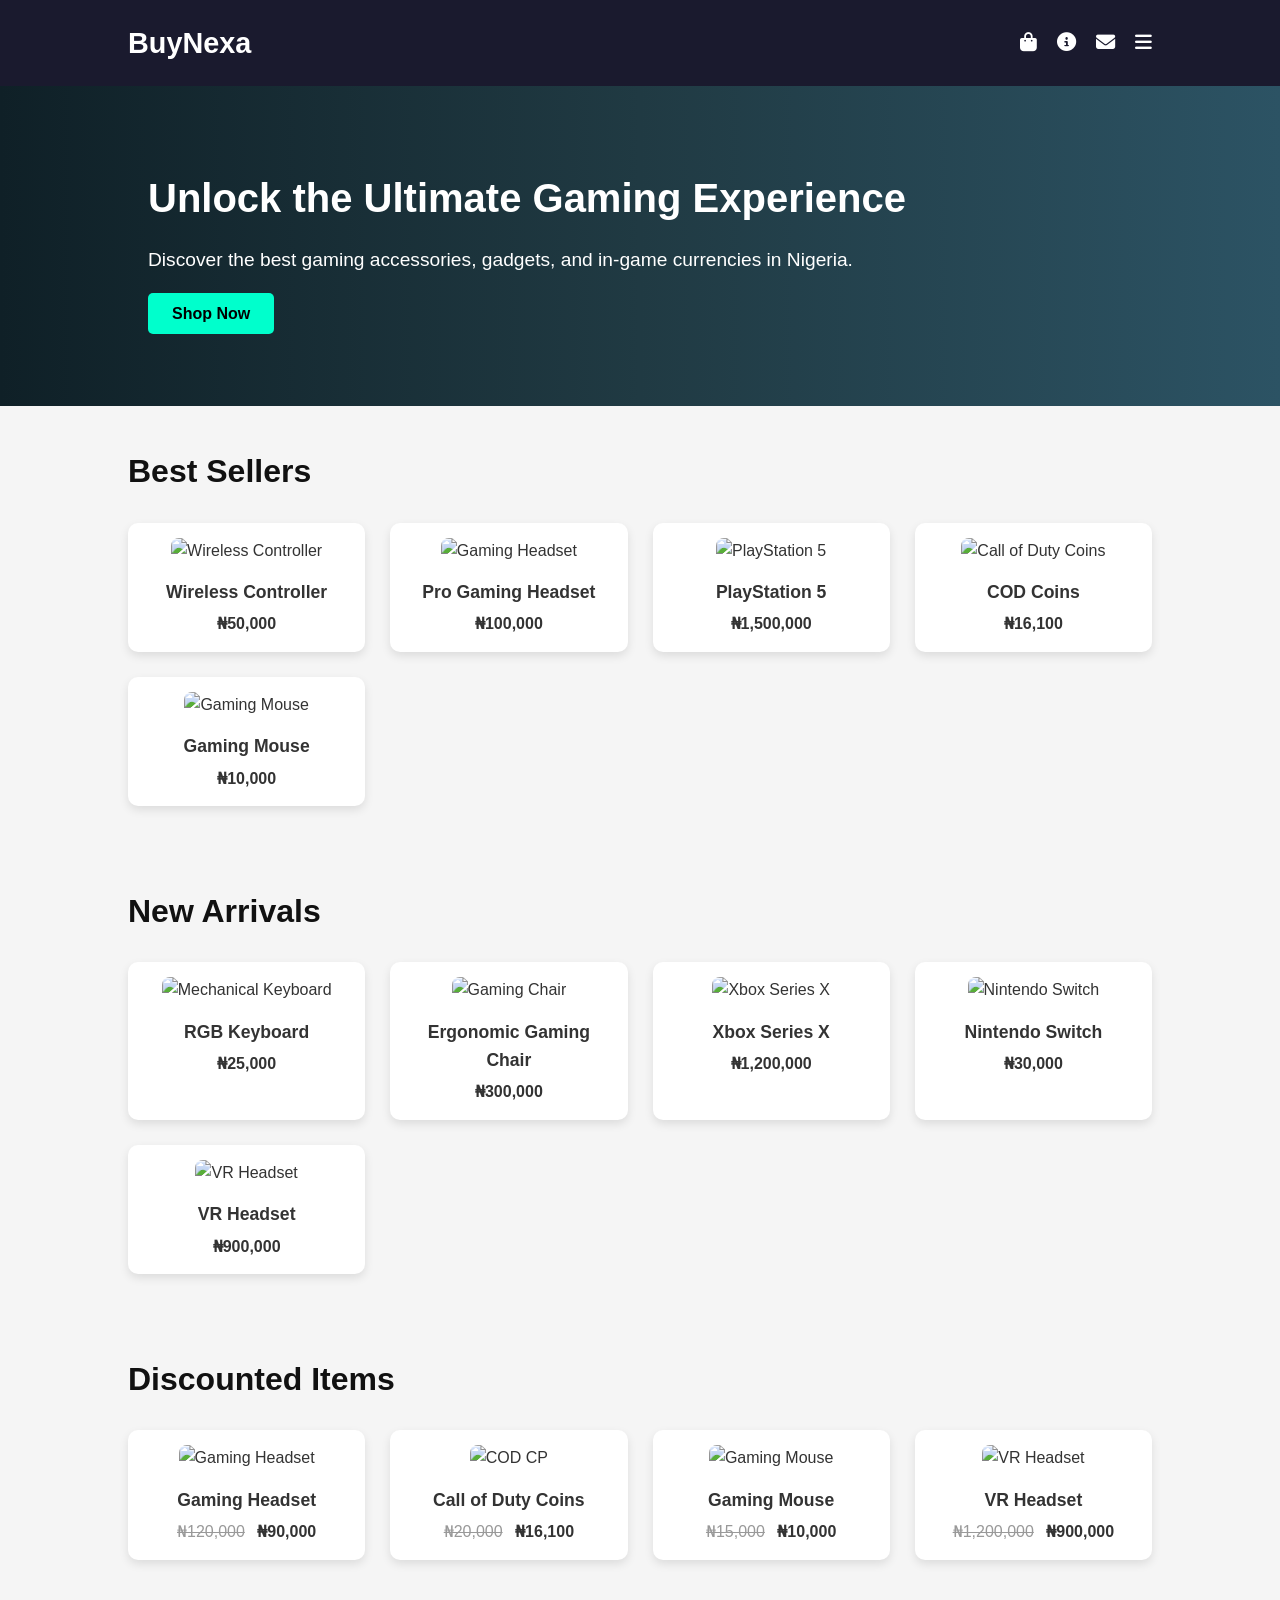
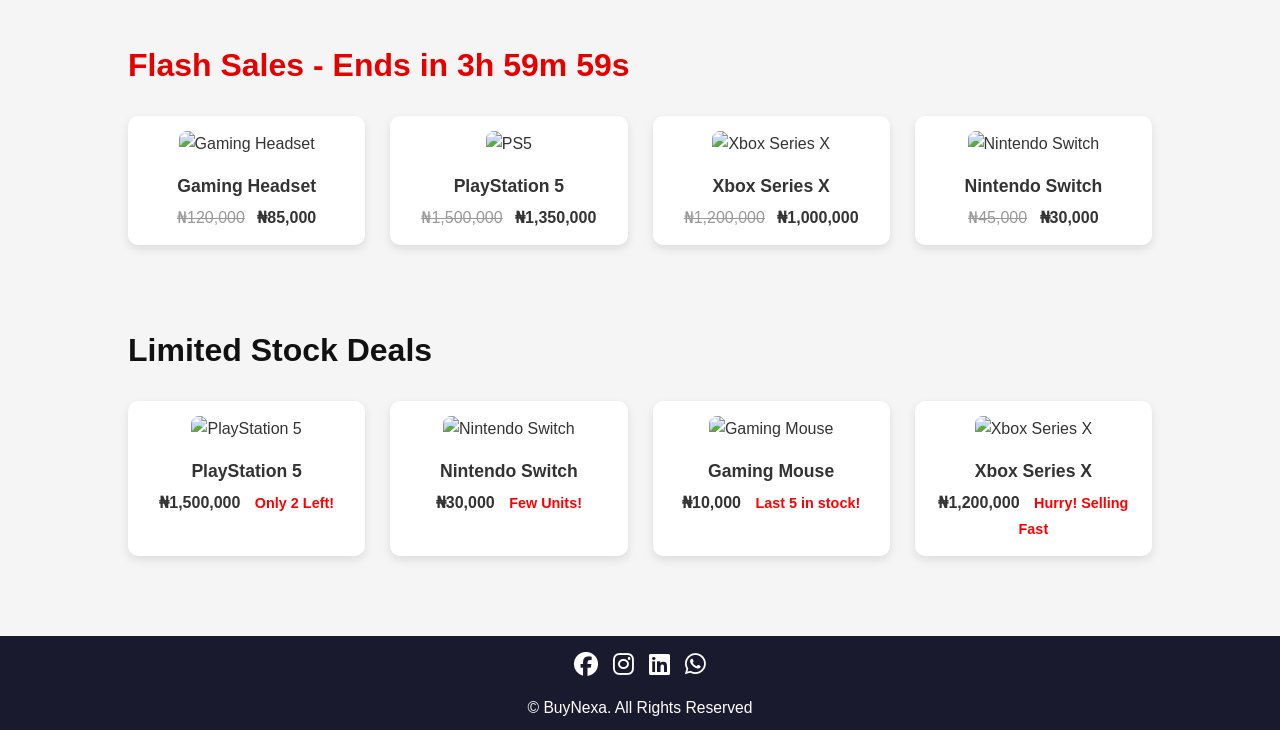
==== index.html @ 4c5e01ce "Add files via upload" ====
<!DOCTYPE html>
<html lang="en">
<head>
  <meta charset="UTF-8"/>
  <meta name="viewport"/>
  <title>BuyNexa</title>
  

  <meta name="description" content="BuyNexa is your ultimate source for gaming accessories, gadgets, and in-game currencies in Nigeria. Shop now!">
  <meta name="keywords" content="BuyNexa, gaming accessories, gadgets, in-game currencies, Call of Duty coins, Free Fire diamonds, Nigeria">
  <meta name="author" content="BuyNexa">
  
 
  <meta property="og:title" content="BuyNexa - Gaming Accessories & In-Game Currencies">
  <meta property="og:description" content="Unlock the ultimate gaming experience with BuyNexa. Best prices on gaming gear and in-game currencies in Nigeria.">
  <meta property="og:image" content="/image 2/wireless controller.jpg">
  <meta property="og:url" content="https://www.buynexa.com">


  <link rel="icon" href="/path/to/favicon.ico" type="image/x-icon">
  
 
  <link rel="stylesheet" href="style.css">
  <link rel="stylesheet" href="https://cdnjs.cloudflare.com/ajax/libs/font-awesome/6.7.2/css/all.min.css" /> 
  

  <link rel="sitemap" type="application/xml" href="https://www.buynexa.com/sitemap.xml" />
</head>
<body>
  
  <header>
    <div class="logo">BuyNexa</div>
    
<nav>
      <ul>
        
        <li><a href="shop.html"><i class="fa fa-shopping-bag"></i></a></li>
        <li><a href="about.html"><i class="fa fa-info-circle"></i></a></li>
        <li><a href="contact.html"><i class="fa fa-envelope"></i></a></li>
        <li><a href="menu.html"><i class="fa-solid fa-bars"></i></a></li>
      </ul>
    </nav>
  </header>

  <div class="container">
    <div id="imgOn">
      <img src="/img6/voice assistance.jpg" alt="">
    </div>
    <div class="text">
      <h1>Unlock the Ultimate Gaming Experience</h1>
      <p>Discover the best gaming accessories, gadgets, and in-game currencies in Nigeria.</p>
      <a href="shop.html" class="btn">Shop Now</a>
    </div>
  </div>



  <section class="products-section">
    <h2>Best Sellers</h2>
    <div class="products-grid">
      <div class="product">
        <img src="images/wireless controller.jpg" alt="Wireless Controller">
        <h3>Wireless Controller</h3>
        <p>₦50,000</p>
      </div>
      <div class="product">
        <img src="images/gaming headset.jpg" alt="Gaming Headset">
        <h3>Pro Gaming Headset</h3>
        <p>₦100,000</p>
      </div>
      <div class="product">
        <img src="images/ps 5.jpg" alt="PlayStation 5">
        <h3>PlayStation 5</h3>
        <p>₦1,500,000</p>
      </div>
      <div class="product">
        <img src="images/cod coins.jpg" alt="Call of Duty Coins">
        <h3>COD Coins</h3>
        <p>₦16,100</p>
      </div>
      <div class="product">
        <img src="images/gaming mouse.jpg" alt="Gaming Mouse">
        <h3>Gaming Mouse</h3>
        <p>₦10,000</p>
      </div>
    </div>
  </section>

  <section class="products-section">
    <h2>New Arrivals</h2>
    <div class="products-grid">
      <div class="product">
        <img src="images/keyboard.jpg" alt="Mechanical Keyboard">
        <h3>RGB Keyboard</h3>
        <p>₦25,000</p>
      </div>
      <div class="product">
        <img src="images/gaming chair.jpg" alt="Gaming Chair">
        <h3>Ergonomic Gaming Chair</h3>
        <p>₦300,000</p>
      </div>
      <div class="product">
        <img src="images/x box.jpg" alt="Xbox Series X">
        <h3>Xbox Series X</h3>
        <p>₦1,200,000</p>
      </div>
      <div class="product">
        <img src="/images/nintendo switch.jpg" alt="Nintendo Switch">
        <h3>Nintendo Switch</h3>
        <p>₦30,000</p>
      </div>
      <div class="product">
        <img src="/images/vr heaset.jpg" alt="VR Headset">
        <h3>VR Headset</h3>
        <p>₦900,000</p>
      </div>
    </div>
  </section>

  <section class="products-section">
    <h2>Discounted Items</h2>
    <div class="products-grid">
      <div class="product">
        <img src="images/headset 2.jpg" alt="Gaming Headset">
        <h3>Gaming Headset</h3>
        <p><span class="old-price">₦120,000</span> ₦90,000</p>
      </div>
      <div class="product">
        <img src="images/cod 2.jpg" alt="COD CP">
        <h3>Call of Duty Coins</h3>
        <p><span class="old-price">₦20,000</span> ₦16,100</p>
      </div>
      <div class="product">
        <img src="images/mouse 2.jpg" alt="Gaming Mouse">
        <h3>Gaming Mouse</h3>
        <p><span class="old-price">₦15,000</span> ₦10,000</p>
      </div>
      <div class="product">
        <img src="images/vr headet2.jpg" alt="VR Headset">
        <h3>VR Headset</h3>
        <p><span class="old-price">₦1,200,000</span> ₦900,000</p>
      </div>
    </div>
  </section>

  <section class="products-section flash-sales">
    <h2>Flash Sales <span id="flash-countdown"></span></h2>
    <div class="products-grid">
      <div class="product">
        <img src="images/gaming headset.jpg" alt="Gaming Headset">
        <h3>Gaming Headset</h3>
        <p><span class="old-price">₦120,000</span> ₦85,000</p>
      </div>
      <div class="product">
        <img src="images/ps 5 (2).jpg" alt="PS5">
        <h3>PlayStation 5</h3>
        <p><span class="old-price">₦1,500,000</span> ₦1,350,000</p>
      </div>
      <div class="product">
        <img src="images/x box 2.jpg" alt="Xbox Series X">
        <h3>Xbox Series X</h3>
        <p><span class="old-price">₦1,200,000</span> ₦1,000,000</p>
      </div>
      <div class="product">
        <img src="images/nintendo switch.jpg" alt="Nintendo Switch">
        <h3>Nintendo Switch</h3>
        <p><span class="old-price">₦45,000</span> ₦30,000</p>
      </div>
    </div>
  </section>
  
  <script>
    const countdown = document.getElementById('flash-countdown');
    const endTime = new Date();
    endTime.setHours(endTime.getHours() + 4); // 4-hour countdown
  
    function updateCountdown() {
      const now = new Date();
      const diff = endTime - now;
      if (diff <= 0) {
        countdown.innerHTML = " - Sale Ended";
        return;
      }
      const h = Math.floor(diff / (1000 * 60 * 60));
      const m = Math.floor((diff % (1000 * 60 * 60)) / (1000 * 60));
      const s = Math.floor((diff % (1000 * 60)) / 1000);
      countdown.innerHTML = ` - Ends in ${h}h ${m}m ${s}s`;
      setTimeout(updateCountdown, 1000);
    }
    updateCountdown();
  </script>


  <section class="products-section">
    <h2>Limited Stock Deals</h2>
    <div class="products-grid">
      <div class="product">
        <img src="images/ps 5 (2).jpg" alt="PlayStation 5">
        <h3>PlayStation 5</h3>
        <p>₦1,500,000 <span class="stock-tag">Only 2 Left!</span></p>
      </div>
      <div class="product">
        <img src="images/nintendo switch.jpg" alt="Nintendo Switch">
        <h3>Nintendo Switch</h3>
        <p>₦30,000 <span class="stock-tag">Few Units!</span></p>
      </div>
      <div class="product">
        <img src="images/mouse 2.jpg" alt="Gaming Mouse">
        <h3>Gaming Mouse</h3>
        <p>₦10,000 <span class="stock-tag">Last 5 in stock!</span></p>
      </div>
      <div class="product">
        <img src="images/x box.jpg" alt="Xbox Series X">
        <h3>Xbox Series X</h3>
        <p>₦1,200,000 <span class="stock-tag">Hurry! Selling Fast</span></p>
      </div>
    </div>
  </section>


  <footer>
    <div class="social-icons">
      <a href="https://www.facebook.com/" target="_blank">
        <i class="fa-brands fa-facebook"></i>
      </a>
      <a href="https://www.instagram.com/?hl=en" target="_blank">
        <i class="fa-brands fa-instagram"></i>
      </a>
      <a href="https://www.linkedin.com/login" target="_blank">
        <i class="fa-brands fa-linkedin"></i>
      </a>
      <a href="https://www.whatsapp.com/download" target="_blank">
        <i class="fa-brands fa-whatsapp"></i>
      </a>
    </div>
    <p>&copy; BuyNexa. All Rights Reserved</p>
  </footer>
</body>
---- style.css ----
* {
  margin: 0;
  padding: 0;
  box-sizing: border-box;
}
body {
  font-family: 'Segoe UI', sans-serif;
  background: #f5f5f5;
  color: #333;
  line-height: 1.6;
}


header {
  background: #1a1a2e;
  color: #fff;
  padding: 20px 10%;
  display: flex;
  justify-content: space-between;
  align-items: center;
  position: sticky;
  top: 0;
  z-index: 1000;
}
.logo {
  font-size: 1.8em;
  font-weight: bold;
}
nav ul {
  list-style: none;
  display: flex;
  gap: 20px;
}
nav ul li a {
  color: #fff;
  text-decoration: none;
  font-size: 1.2em;
}
nav ul li a:hover {
  color: #00ffcc;
}


.container {
  display: flex;
  flex-wrap: wrap;
  padding: 60px 10%;
  align-items: center;
  background: linear-gradient(to right, #0f2027, #203a43, #2c5364);
  color: #fff;
}
#imgOn img {
  width: 100%;
  max-width: 400px;
  border-radius: 10px;
}
.text {
  flex: 1;
  padding: 20px;
}
.text h1 {
  font-size: 2.5em;
  margin-bottom: 15px;
}
.text p {
  font-size: 1.2em;
  margin-bottom: 25px;
}
.btn {
  background: #00ffcc;
  color: #000;
  padding: 12px 24px;
  text-decoration: none;
  border-radius: 5px;
  font-weight: bold;
  transition: 0.3s;
}
.btn:hover {
  background: #00ccaa;
}


.products-section {
  padding: 40px 10%;
}
.products-section h2 {
  font-size: 2em;
  margin-bottom: 25px;
  color: #111;
}
.products-grid {
  display: grid;
  grid-template-columns: repeat(auto-fit, minmax(220px, 1fr));
  gap: 25px;
}
.product {
  background: #fff;
  border-radius: 10px;
  overflow: hidden;
  box-shadow: 0 4px 10px rgba(0, 0, 0, 0.1);
  text-align: center;
  padding: 15px;
  transition: transform 0.3s ease;
}
.product:hover {
  transform: scale(1.03);
}
.product img {
  width: 100%;
  height: auto;
  object-fit: contain;
  border-radius: 8px;
}
.product h3 {
  font-size: 1.1em;
  margin: 15px 0 5px;
}
.product p {
  font-size: 1em;
  font-weight: bold;
  color: #333;
}
.old-price {
  text-decoration: line-through;
  color: #999;
  font-weight: normal;
  margin-right: 8px;
}
.stock-tag {
  color: red;
  font-size: 0.9em;
  margin-left: 10px;
}


.flash-sales h2 {
  color: #e60000;
}


footer {
    background-color: #1a1a2e;
    color: #ffffff;
    text-align: center;
    padding: 10px 0;
    margin-top: 40px;
}

footer .footer-links{
    display: flex;
    justify-content: center;
    gap: 20px;
    margin-bottom: 20px;
}

footer .footer-links a{
    color: white;
    font-style: italic;
    text-decoration: none;
    font-size: 1rem;
    transition: color 0.3s;
}

footer .footer-links a:hover{
    color: #6a4e23;
    transition: 0.3s ease-in;
    transform: scale(1.07);
}

footer .social-icons{
    display: flex;
    justify-content: center;
    gap: 15px;
    margin-bottom: 10px;
}

footer .social-icons a{
    color: white;
    font-size: 1.5rem;
}

footer .social-icons a:hover{
    color: #8d6e42;
    transition: 0.3s ease-in;
    transform: scale(1.53);
}

footer p{
    margin: 0;
    font-size: 0.98rem;
}



@media (max-width: 768px) {
  .container {
    flex-direction: column;
    text-align: center;
  }
  #imgOn img {
    margin-bottom: 20px;
  }
  nav ul {
    flex-direction: column;
    gap: 10px;
  }
}


html, body {
  margin: 0;
  padding: 0;
  overflow-x: hidden;      /* Prevent side scroll */
  overflow-y: auto;        /* Allow vertical scroll */
  overscroll-behavior: contain;
  touch-action: pan-y;     /* Allow vertical hand scroll only */
}
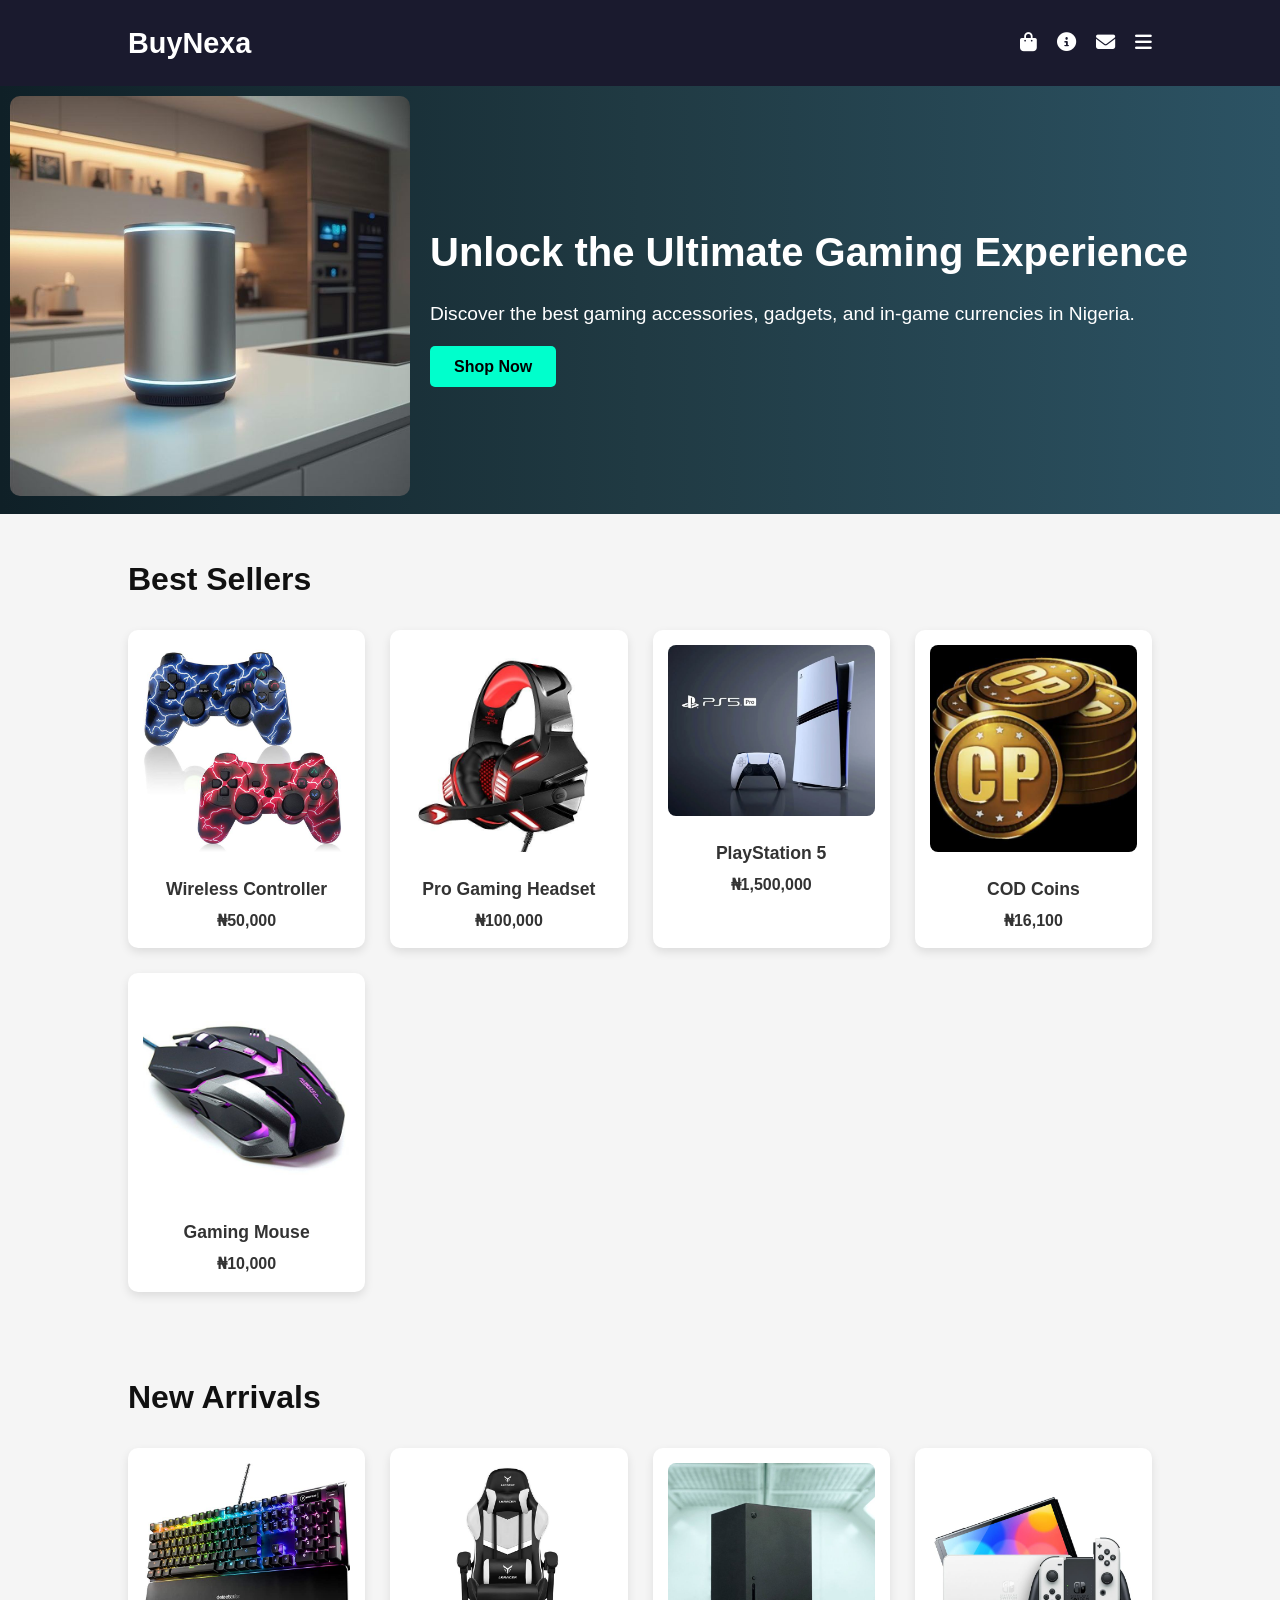
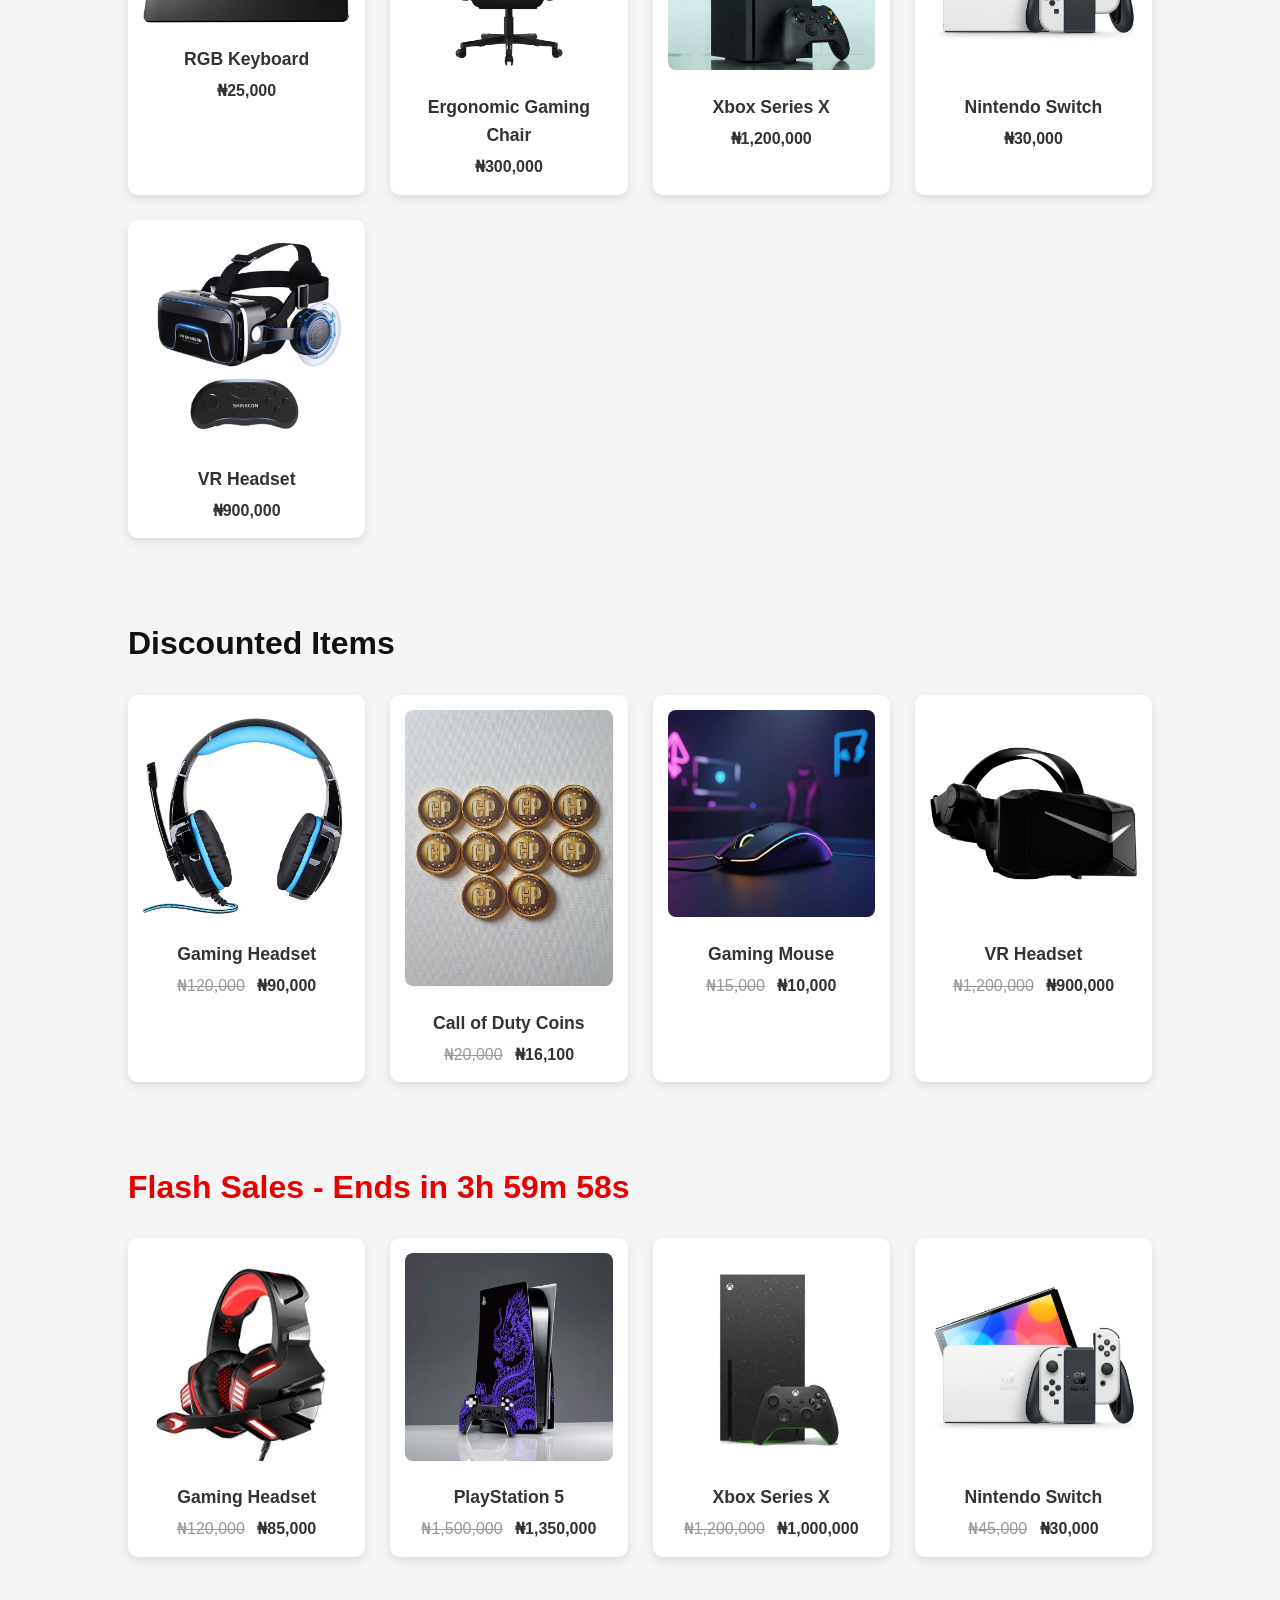
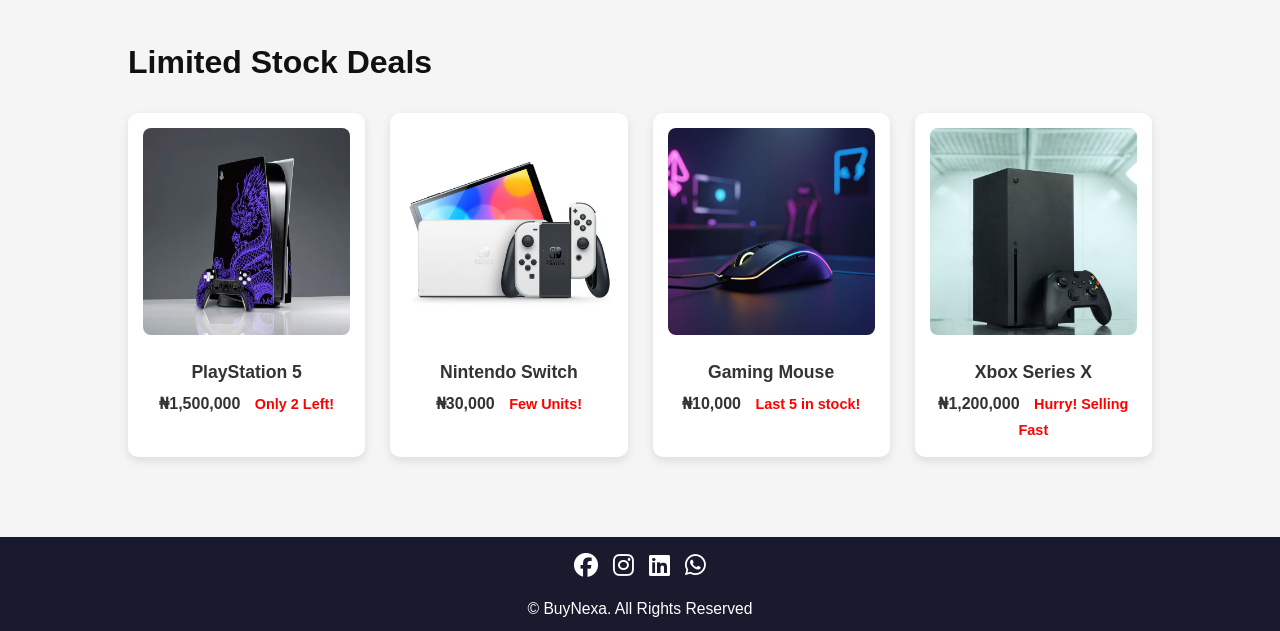
==== commit 2e9d4aa0: "Update index.html" ====
--- a/index.html
+++ b/index.html
@@ -44,7 +44,7 @@
 
   <div class="container">
     <div id="imgOn">
-      <img src="/img6/voice assistance.jpg" alt="">
+      <img src="img6/voice assistance.jpg" alt="">
     </div>
     <div class="text">
       <h1>Unlock the Ultimate Gaming Experience</h1>
--- a/style.css
+++ b/style.css
@@ -214,4 +214,23 @@
   overflow-y: auto;        /* Allow vertical scroll */
   overscroll-behavior: contain;
   touch-action: pan-y;     /* Allow vertical hand scroll only */
-}+}
+body {
+  font-size: 1rem; /* relative size, better on different screens */
+  line-height: 1.6;
+  margin: 0;
+  padding: 0;
+}
+
+h1, h2, h3, h4, h5, h6 {
+  font-size: 1.2em; /* responsive font sizes */
+}
+
+.container {
+  padding: 10px;
+}
+
+button, input, select {
+  font-size: 1rem;
+  padding: 0.5em 1em;
+}
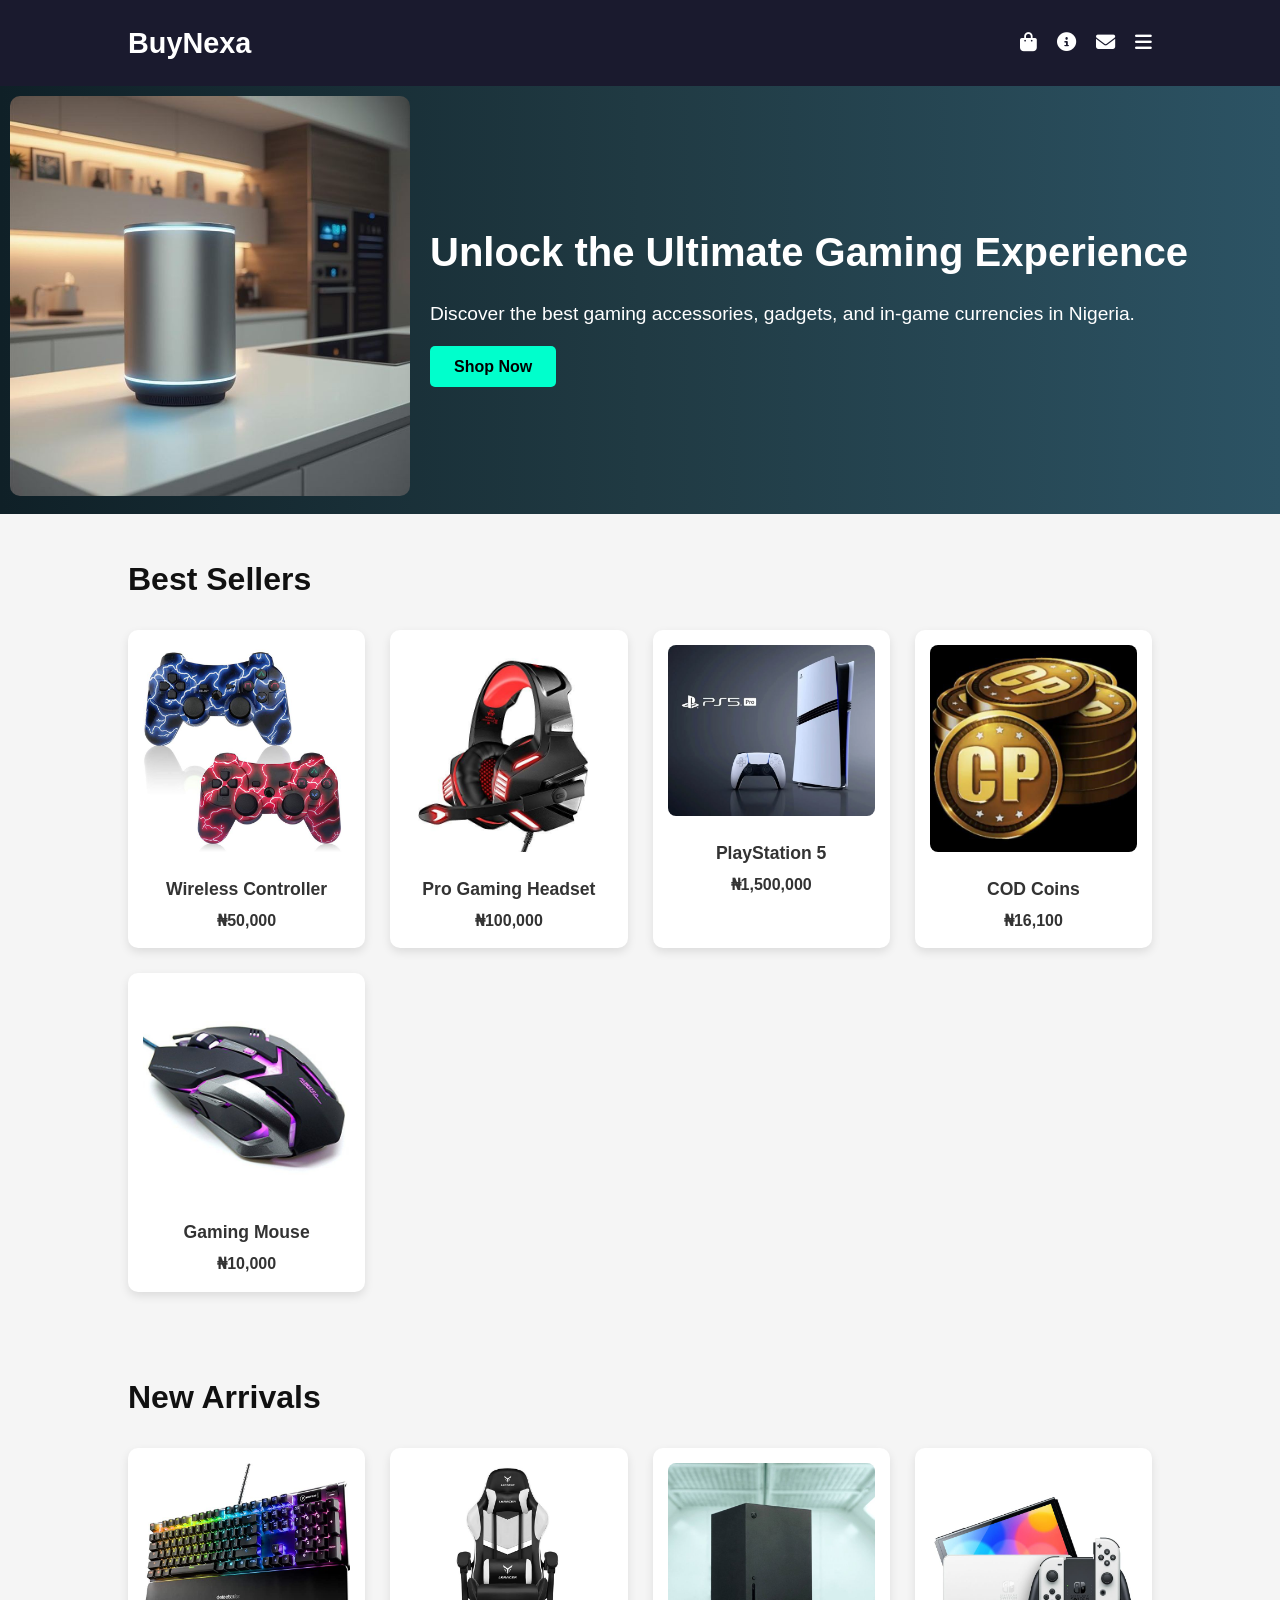
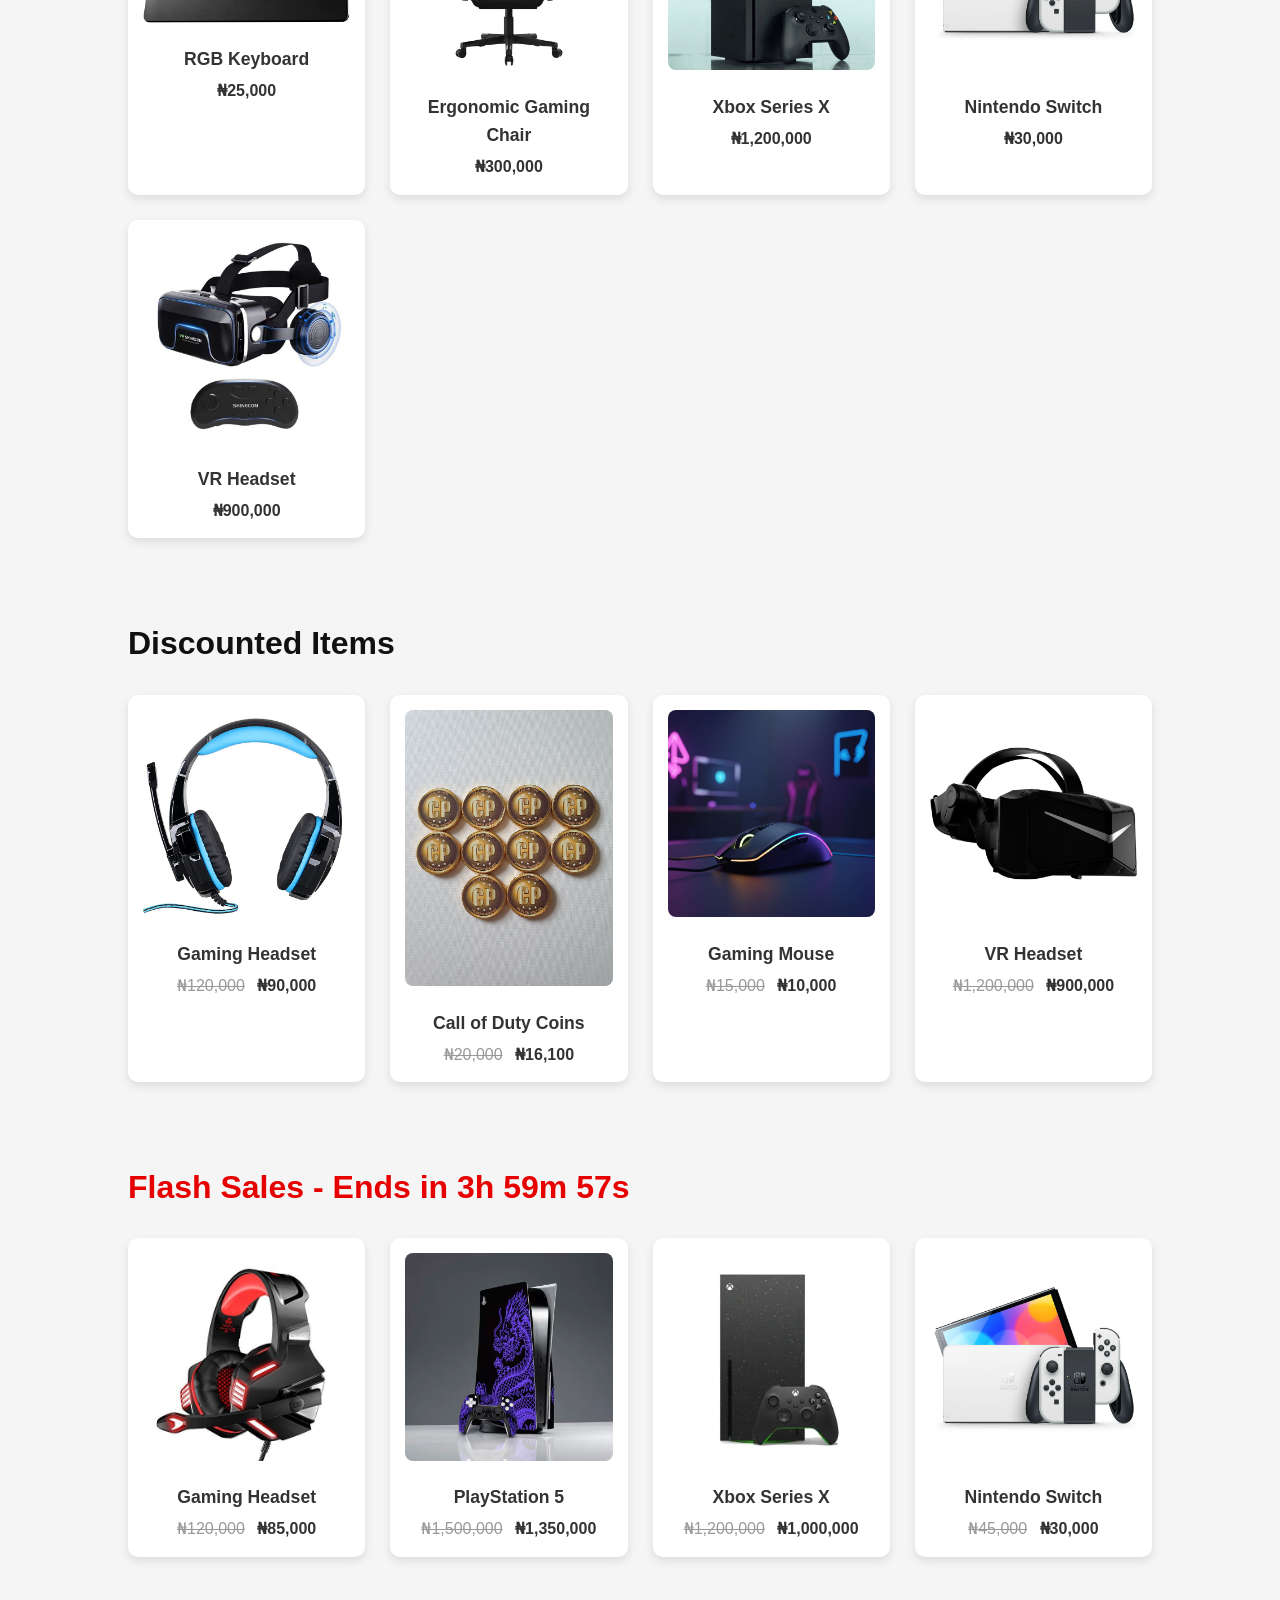
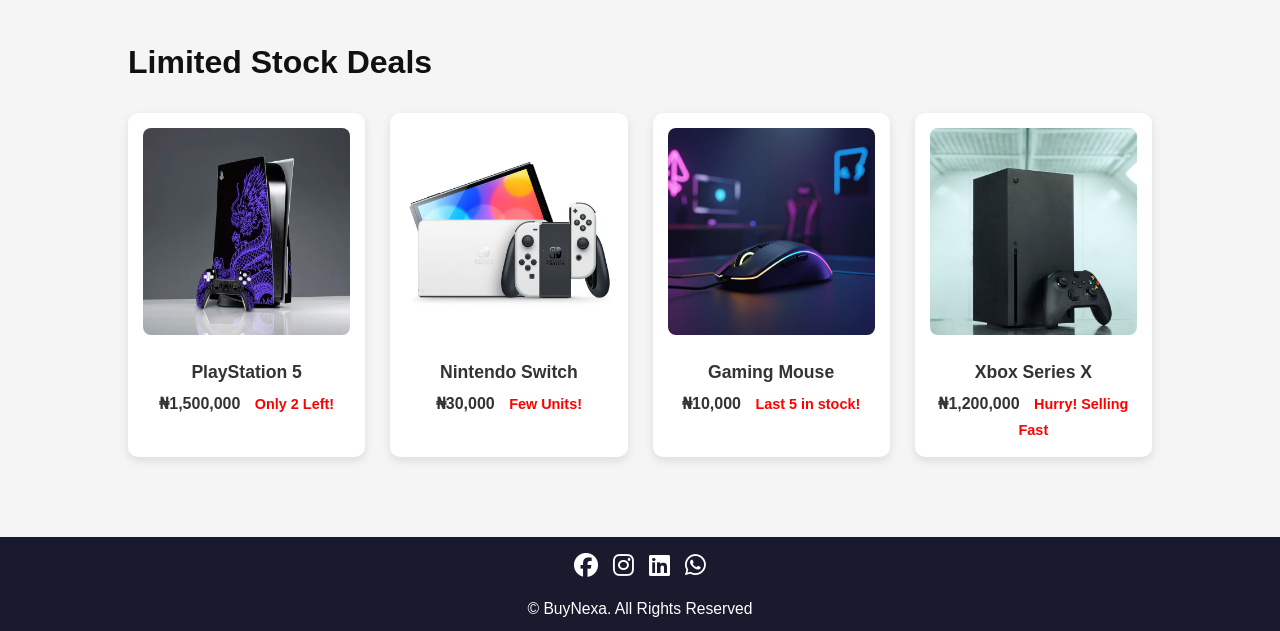
==== commit dcf0e419: "Update index.html" ====
--- a/index.html
+++ b/index.html
@@ -105,12 +105,12 @@
         <p>₦1,200,000</p>
       </div>
       <div class="product">
-        <img src="/images/nintendo switch.jpg" alt="Nintendo Switch">
+        <img src="images/nintendo switch.jpg" alt="Nintendo Switch">
         <h3>Nintendo Switch</h3>
         <p>₦30,000</p>
       </div>
       <div class="product">
-        <img src="/images/vr heaset.jpg" alt="VR Headset">
+        <img src="images/vr heaset.jpg" alt="VR Headset">
         <h3>VR Headset</h3>
         <p>₦900,000</p>
       </div>
